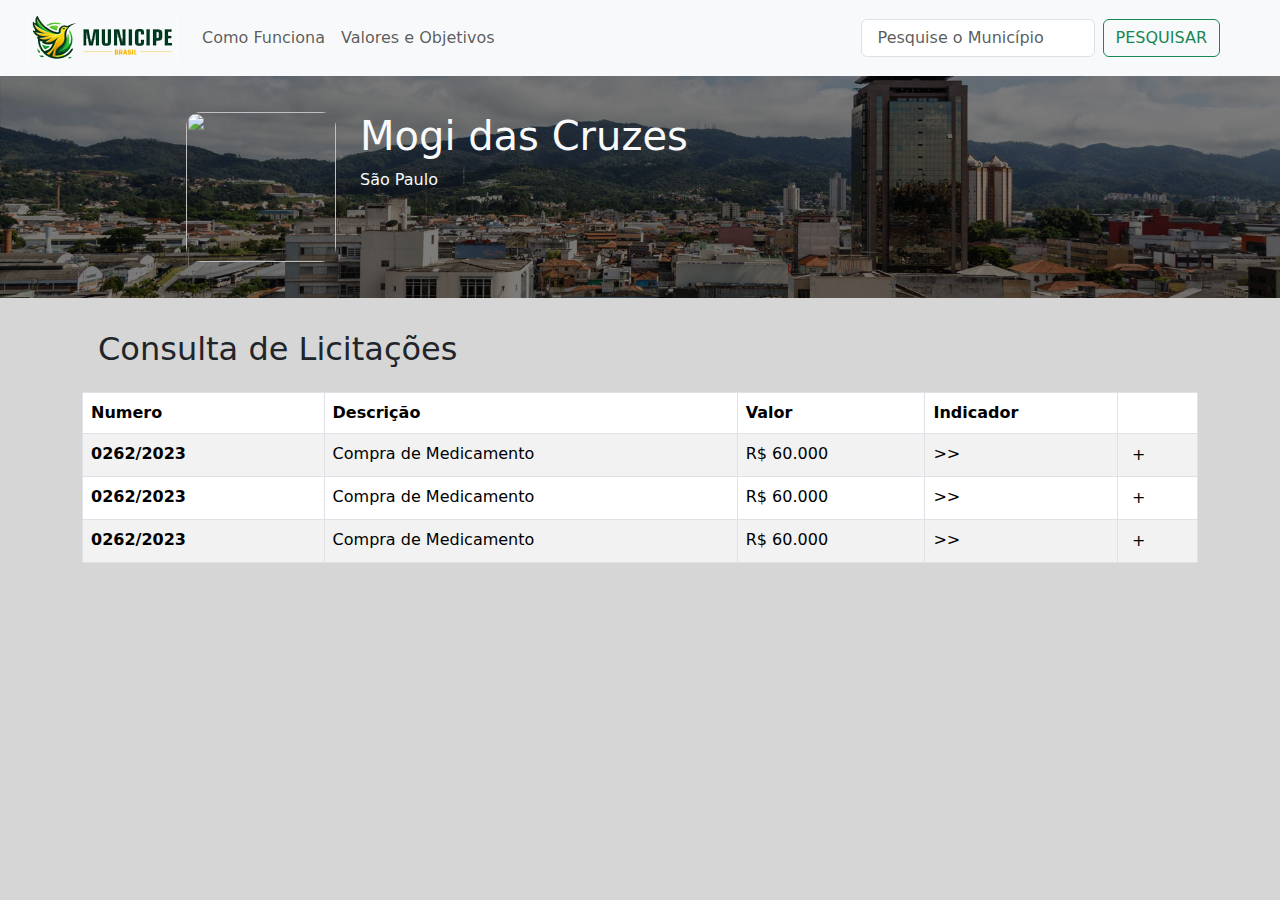
==== TodasLicitacao.html @ 475b44c8 "teste" ====
<!DOCTYPE html>
<html lang="pt-br">

<head>
    <meta charset="UTF-8">
    <meta name="viewport" content="width=device-width, initial-scale=1.0">
    <title>Licitação - Mogi das Cruzes</title>
    <link rel="stylesheet" href="CSS/bootstrap.min.css">
    <link rel="stylesheet" href="CSS/style.css">
    <script src="JavaScript/bootstrap.min.js"></script>
    <script src="JavaScript/script.js"></script>
</head>

<body>

    <nav class="navbar navbar-expand-lg bg-body-tertiary responsive_navbar">
        <div class="container-fluid">
            <a class="navbar-brand ps-3" href="index.html">
                <img src="IMG/Logo/Logo-Completo-Horizontal.png" alt=""></a>
            <button class="navbar-toggler" type="button" data-bs-toggle="collapse"
                data-bs-target="#navbarSupportedContent" aria-controls="navbarSupportedContent" aria-expanded="false"
                aria-label="Toggle navigation">
                <span class="navbar-toggler-icon"></span>
            </button>
            <div class="collapse navbar-collapse" id="navbarSupportedContent">
                <ul class="navbar-nav me-auto mb-2 mb-lg-0">
                    <li class="nav-item">
                        <a class="nav-link" href="#">Como Funciona</a>
                    </li>
                    <li class="nav-item">
                        <a class="nav-link" href="#">Valores e Objetivos</a>
                    </li>
                </ul>
                <form class="d-flex pe-5" role="search">
                    <input class="form-control me-2 ps-3 pe-3" type="search" placeholder="Pesquise o Município"
                        aria-label="Search">
                    <button class="btn btn-outline-success" type="submit">PESQUISAR</button>
                </form>
            </div>
        </div>
    </nav>

    <section class="fundo_section_prefeitura container-fluid">
        <div class="container-fluid">
            <div class="row text-center p-3">
                <div class="col remover_coluna"></div>
                <div class="col logo_cidade">
                    <img class="imagem-fluid" src="IMG/Mogi-das-Cruzes/Logo/logo-mogi-das-cruzes.jpg" alt="">
                </div>
                <div class="col-6 text-start text-light reponsive_prefeitura">
                    <h1>Mogi das Cruzes</h1>
                    <p>São Paulo</p>
                </div>
                <div class="col remover_coluna"></div>
                <div class="col remover_coluna"></div>
            </div>
        </div>
    </section>

    <section class="container pt-3">
        <div class="p-3">
            <h2>Consulta de Licitações</h2>
        </div>
        <div>
            <table class="table table-striped table-bordered" id="myTable">
                <thead>
                    <tr>
                        <th scope="col" class="tabela_numero">Numero</th>
                        <th scope="col" class="tabela_descricao">Descrição</th>
                        <th scope="col" class="tabela_valor">Valor</th>
                        <th scope="col" class="tabela_indicador">Indicador</th>
                        <th scope="col" class="tabela_button1"></th>
                        <th scope="col" class="tabela_button_mobile"></th>
                    </tr>
                </thead>
                <tbody class="text-start">
                    <tr>
                        <th scope="row">
                            <span class="me-3">0262/2023</span>
                            <button class="btn btn-primary button_tabela_mobile" type="button" data-bs-toggle="collapse"
                                data-bs-target="#collapseExample1" aria-expanded="false"
                                aria-controls="collapseExample">
                                Abrir Licitação </button>
                            <div class="collapse mt-2" id="collapseExample1">
                                <div class="card card-body">
                                    <p>Numero: 0262/2023</p>
                                    <p>Descrição: Compra de Medicamento</p>
                                    <p>Valor: R$ 60.000</p>
                                    <a href="#">
                                        <p>Ver Mais detalhes</p>
                                    </a>
                                </div>
                            </div>
                        </th>
                        <td class="tabela_descricao">Compra de Medicamento</td>
                        <td class="tabela_valor">R$ 60.000</td>
                        <td class="tabela_indicador">>></td>
                        <td colspan="2" class="button_mais"><button> + </button></td>
                    </tr>
                    <tr>
                        <th scope="row">
                            <span class="me-3">0262/2023</span>
                            <button class="btn btn-primary button_tabela_mobile" type="button" data-bs-toggle="collapse"
                                data-bs-target="#collapseExample2" aria-expanded="false"
                                aria-controls="collapseExample">
                                Abrir Licitação </button>
                            <div class="collapse mt-2" id="collapseExample2">
                                <div class="card card-body">
                                    <p>Numero: 0262/2023</p>
                                    <p>Descrição: Compra de Medicamento</p>
                                    <p>Valor: R$ 60.000</p>
                                    <a href="#">
                                        <p>Ver Mais detalhes</p>
                                    </a>
                                </div>
                            </div>
                        </th>
                        <td class="tabela_descricao">Compra de Medicamento</td>
                        <td class="tabela_valor">R$ 60.000</td>
                        <td class="tabela_indicador">>></td>
                        <td colspan="2" class="button_mais"><button> + </button></td>
                    </tr>
                    <tr>
                        <th scope="row">
                            <span class="me-3">0262/2023</span>
                            <button class="btn btn-primary button_tabela_mobile" type="button" data-bs-toggle="collapse"
                                data-bs-target="#collapseExample3" aria-expanded="false"
                                aria-controls="collapseExample">
                                Abrir Licitação </button>
                            <div class="collapse mt-2" id="collapseExample3">
                                <div class="card card-body">
                                    <p>Numero: 0262/2023</p>
                                    <p>Descrição: Compra de Medicamento</p>
                                    <p>Valor: R$ 60.000</p>
                                    <a href="#">
                                        <p>Ver Mais detalhes</p>
                                    </a>
                                </div>
                            </div>
                        </th>
                        <td class="tabela_descricao">Compra de Medicamento</td>
                        <td class="tabela_valor">R$ 60.000</td>
                        <td class="tabela_indicador">>></td>
                        <td colspan="2" class="button_mais"><button> + </button></td>
                    </tr>
                </tbody>
            </table>
        </div>
    </section>

    <style>
        body {
            background-color: rgb(214, 214, 214);
        }
    </style>
</body>



</html>
---- CSS/style.css ----
@import url('https://fonts.googleapis.com/css2?family=Bebas+Neue&display=swap');
@import url('https://fonts.googleapis.com/css2?family=Roboto:ital,wght@0,100;0,300;0,400;0,500;0,700;0,900;1,100;1,300;1,400;1,500;1,700;1,900&display=swap');

body, html{
  height: 100%;
  background-color: #f0f0f0;
}

.background_black {
  background-color: #333333;
  background-size: cover;
  color: #ffffff;
}

.text_link_branco {
  text-decoration: none;
  color: #ffffff;
}

.text_link_branco:hover {
  text-decoration: none;
  color: #b9b9b9;
}

.reponsive_flex_row {
  display: flex;
  flex-direction: row;
}

.flex_colum {
  display: flex;
  flex-direction: column;
}

.icon_redesocial {
  margin-left: 300px;
}

.icon_redesocial img {
  width: 50px;
  height: 50px;
  margin: 5px;
  border-radius: 5px;
}

.icon_redesocial img {
  transition: transform 0.3s ease-in-out;
  border-radius: 5px;
}

.icon_redesocial img:hover {
  transform: scale(1.2);
  border-radius: 5px;
}

.max_widht_1000px {
  max-width: 1000px;
}

.largura_responsiva_unica {
  max-width: 790px;
  margin: auto;
}

.logo_cidade img {
  width: 150px;
  height: 150px;
  border-radius: 15px;
  border: #ffffff;
}

.fundo_section_prefeitura {
  background-image: url(fundo-mogi-das-cruzes.jpg);
  background-size: cover;
  padding-top: 20px;
  padding-bottom: 20px;
}


.coluna_information {
  max-width: 300px;
  margin-top: 20px;
  background-color: #ffffff;
  border: #000000;
  border-style: solid;
  padding: 15px;
  font-family: "Roboto";
  border-radius: 0px;
}


/* BOTÃO PERSONALIZADO COLUNA DIREITA INFORAMAÇÃO*/

.btn_coluna_informacao_icone {
  width: 50px;
  height: 50px;
  float: left;
  transition: .5s ease-in-out; 
  position: relative;
  display: block;
  overflow: hidden;
  padding: 15px;
  text-align: center;
  margin: 0 5px;
  background: transparent;
  text-transform: uppercase;
  font-weight: 900;
}

.btn_coluna_informacao_icone img {
  width: 25px;
  height: 25px;
  
}

.btn_coluna_informacao_icone:before,
.btn_coluna_informacao_icone:after {
  position: absolute;
  content: '';
  width: 100%;
  height: 4px;
  background-color: transparent;
  transition: .5s ease-in-out; 
}

.btn_coluna_informacao_icone:before {
  bottom: 0;
  left: 0;
  border-bottom: 4px solid transparent;
  border-left: 4px solid transparent;
  transform: translateX(100%);
}

.btn_coluna_informacao_icone:after {
  top: 0;
  left: 0;
  border-top: 4px solid transparent;
  border-right: 4px solid transparent;
  transform: translateX(-100%);
}

.btn_coluna_informacao_icone:hover {
  box-shadow: 0 5px 15px rgba(0, 0, 0, 0.5);
}

.btn_coluna_informacao_icone:hover:before {
  border-color: #262626;
  height: 50px;
  transform: translateX(0);
}

.btn_coluna_informacao_icone:hover:after {
  border-color: #262626;
  height: 100%;
  transform: translateX(0);
}

button {
  color: black;
  text-decoration: none;
  cursor: pointer;
  outline: none;
  border: none;
  background: transparent;
}

.button_verde_quadrado {
  font-size: 18px;
  letter-spacing: 2px;
  text-transform: uppercase;
  display: inline-block;
  text-align: center;
  font-weight: bold;
  padding: 0.7em 2em;
  border: 3px solid #307e1c;
  border-radius: 2px;
  position: relative;
  box-shadow: 0 2px 10px rgba(0, 0, 0, 0.16), 0 3px 6px rgba(0, 0, 0, 0.1);
  color: #307e1c;
  text-decoration: none;
  transition: 0.3s ease all;
  z-index: 1;
}

.button_verde_quadrado:before {
  transition: 0.5s all ease;
  position: absolute;
  top: 0;
  left: 50%;
  right: 50%;
  bottom: 0;
  opacity: 0;
  content: '';
  background-color: #307e1c;
  z-index: -1;
}

.button_verde_quadrado:hover, button:focus {
  color: white;
}

.button_verde_quadrado:hover:before, button:focus:before {
  transition: 0.5s all ease;
  left: 0;
  right: 0;
  opacity: 1;
}

.button_verde_quadrado:active {
  transform: scale(0.9);
}

.button_vermelho_quadrado {
  font-size: 18px;
  letter-spacing: 2px;
  text-transform: uppercase;
  display: inline-block;
  text-align: center;
  font-weight: bold;
  padding: 0.7em 2em;
  border: 3px solid #772222;
  border-radius: 2px;
  position: relative;
  box-shadow: 0 2px 10px rgba(0, 0, 0, 0.16), 0 3px 6px rgba(0, 0, 0, 0.1);
  color: #772222;
  text-decoration: none;
  transition: 0.3s ease all;
  z-index: 1;
}

.button_vermelho_quadrado:before {
  transition: 0.5s all ease;
  position: absolute;
  top: 0;
  left: 50%;
  right: 50%;
  bottom: 0;
  opacity: 0;
  content: '';
  background-color: #772222;
  z-index: -1;
}

.button_vermelho_quadrado:hover, button:focus {
  color: white;
}

.button_vermelho_quadrado:hover:before, button:focus:before {
  transition: 0.5s all ease;
  left: 0;
  right: 0;
  opacity: 1;
}

.button_vermelho_quadrado:active {
  transform: scale(0.9);
}

/* FIM DO CSS DO BOTÃO */

.swiper {
  width: 90%;
  height: 100%;
}

.swiper-slide {
  text-align: center;
  font-size: 18px;
  display: flex;
  justify-content: center;
  align-items: center;
}

.swiper-slide img {
  display: block;
  width: 100%;
  height: 100%;
  object-fit: cover;
}

.button_tabela {
  width: 100%;
  max-width: 100%;
}

.button_tabela_mobile,
.tabela_valor_comparativo,
.tabela_button_mobile,
.swiper-button-next,
.swiper-button-prev {
  display: none;
}

.banner_faça_parte {
  display: flex;
  background-color: #000000;
  margin: auto;
  max-width: 800px;
  height: 400px;
  width: 100%;
}

.card1 {
  margin: 20px auto;
  width: 200px;
  height: 300px;
  border-radius: 15px;
  border: #000000;
  border-style: solid;
}

.card__content1 {
  background: #3e4a6e;
  color: #ffffff;
  border-radius: 11px;
  width: 100%;
  height: 100%;
}

.img_card {
  width: 50px;
  height: 50px;
  margin: auto;
  
}

.text_card {
  margin-top: 35px;
}

.text_card h4 {
  padding-top: 10px;
  font-family: "Bebas Neue";
  max-width: 150px;
  margin: auto;
}

.text_card h2 {
  padding-top: 10px;
  font-family: "Bebas Neue";
  max-width: 150px;
  margin: auto;
}

.text_card p {
  margin-top: 35px;
  font-size: 12px;
}

.corpo-card-obras-pedidos {
  width: 288px;
  font-size: 15px;
  display: flex;
  flex-direction: column;
  border-radius: 10px;
  padding: 10px;
  background-color: #ffffff;
  font-family: "Roboto";
}

.corpo-card-obras-pedidos img {
  margin-top: 30px;
  border-radius: 5px;
}

.badeg_cima {
  margin-bottom: -60px;
  background-color: #000000ad;
  color: #ffffff;
  padding: 2px;
  width: 50%;
  border-radius: 10px;
  z-index: 1;
  margin-left: 130px;
}

.button_card {
  background-color: #0038f0;
  padding: 10px 40px;
  font-size: 15px;
  color: #ffffff;
  font-weight: 500;
  font-family: "Roboto";
  margin-bottom: 10px;
  margin-top: 10px;
}

.button_card:hover {
  background-color: #7492f3;
  color: #000000;
  font-weight: 500;
}


@media (max-width: 1000px) {
  .responsive_navbar form input {
    display: none;
  }

  .responsive_navbar form button {
    display: none;
  }
  
  .icon_redesocial {
    margin-left: 150px;
  }

  .fundo_section_prefeitura img {
    width: 120px;
    height: 120px;
  }

  .ajuste_texto_footer {
    margin-left: 50px;
  }
}

/* CELULAR */

@media (max-width: 450px) {
  .fundo_section_prefeitura img {
    width: 100px;
    height: 100px;
  }

  .remover_coluna {
    display: none;
  }

  .icon_redesocial {
    margin-left: 0px;
  }

  .reponsive_flex_row {
    display: flex;
    flex-direction: column;
  }

  .ajuste_texto_footer {
    margin-left: 0px;
  }

  .coluna_information {
    display: none;
  }
}

@media screen and (max-width: 450px) {
  .tabela_descricao,
  .tabela_valor,
  .tabela_indicador,
  .button_mais,
  .tabela_button1 {
    display: none;
  }

  .largura_responsiva_unica {
    margin: initial;
  }

  .button_tabela_mobile {
    display: inline-flex;
  }

  .ajuste_teste {
    max-width: 320px;
    width: 150%;
  }
}

@media screen and (max-width: 320px) {
  .ajuste_teste {
    max-width: 300px;
    width: 120%;
  }
}
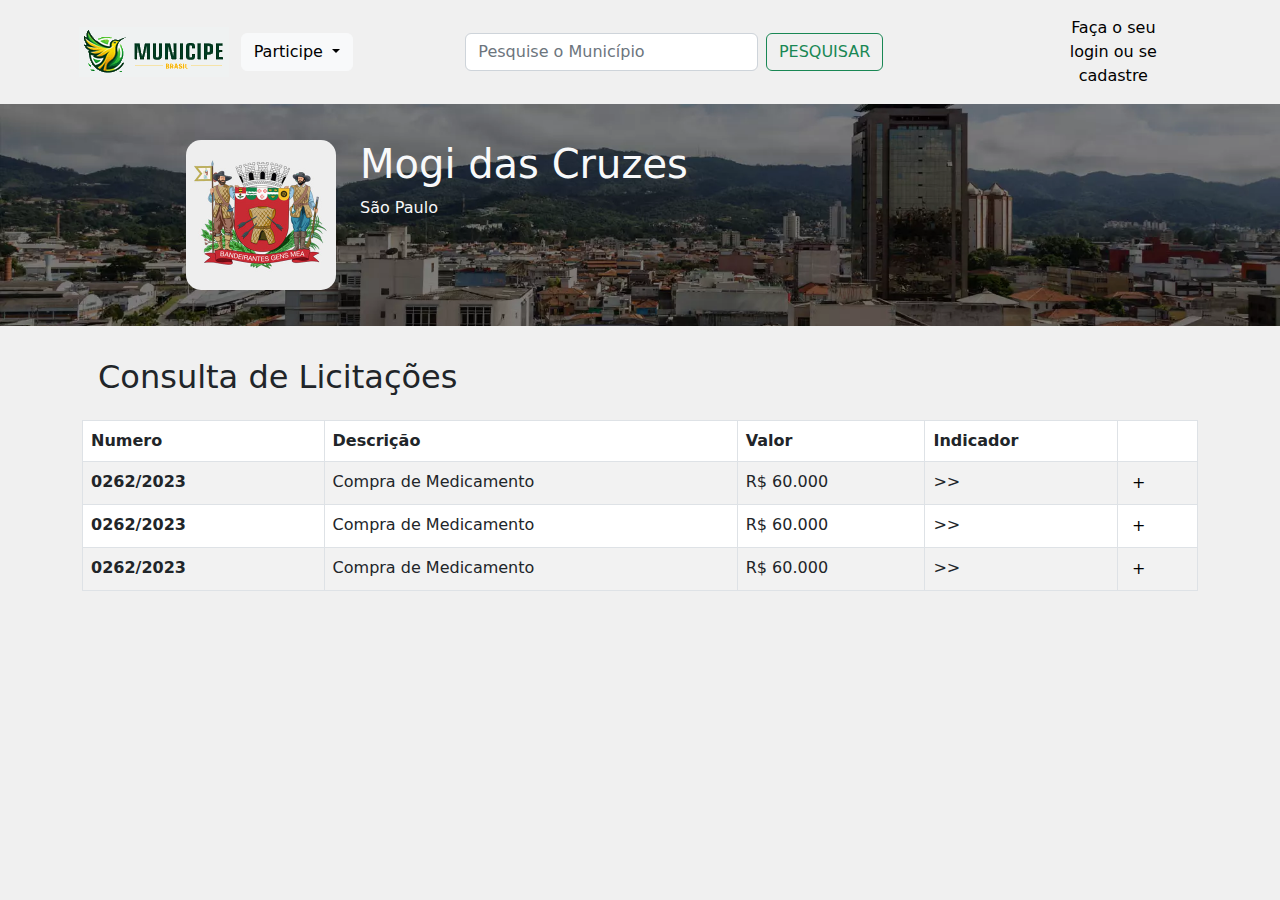
==== commit 86fd1fd7: "Pagina Todas Licitações" ====
--- a/TodasLicitacao.html
+++ b/TodasLicitacao.html
@@ -13,29 +13,69 @@
 
 <body>
 
-    <nav class="navbar navbar-expand-lg bg-body-tertiary responsive_navbar">
-        <div class="container-fluid">
-            <a class="navbar-brand ps-3" href="index.html">
-                <img src="IMG/Logo/Logo-Completo-Horizontal.png" alt=""></a>
-            <button class="navbar-toggler" type="button" data-bs-toggle="collapse"
-                data-bs-target="#navbarSupportedContent" aria-controls="navbarSupportedContent" aria-expanded="false"
-                aria-label="Toggle navigation">
-                <span class="navbar-toggler-icon"></span>
-            </button>
-            <div class="collapse navbar-collapse" id="navbarSupportedContent">
-                <ul class="navbar-nav me-auto mb-2 mb-lg-0">
-                    <li class="nav-item">
-                        <a class="nav-link" href="#">Como Funciona</a>
-                    </li>
-                    <li class="nav-item">
-                        <a class="nav-link" href="#">Valores e Objetivos</a>
-                    </li>
-                </ul>
-                <form class="d-flex pe-5" role="search">
-                    <input class="form-control me-2 ps-3 pe-3" type="search" placeholder="Pesquise o Município"
-                        aria-label="Search">
-                    <button class="btn btn-outline-success" type="submit">PESQUISAR</button>
+    <nav class="container-fluid p-3">
+        <div class="row align-items-center">
+            <div class="col text-end">
+                <a class="" href="index.html">
+                    <img src="IMG/Logo/Logo-Completo-Horizontal.png" alt="">
+                </a>
+            </div>
+            <div class="col text-start p-0">
+                <div class="dropdown desaparecer_mobile">
+                    <button class="btn btn-light dropdown-toggle" type="button" data-bs-toggle="dropdown"
+                        aria-expanded="false">
+                        Participe
+                    </button>
+                    <ul class="dropdown-menu">
+                        <li><a class="dropdown-item" href="#">Como Funciona</a></li>
+                        <li><a class="dropdown-item" href="#">Missão e Valores</a></li>
+                        <li><a class="dropdown-item" href="#">Cronograma</a></li>
+                    </ul>
+                </div>
+            </div>
+            <div class="col-5 text-start me-5 ajuste_barra_pesquisa_desktop desaparecer_mobile">
+                <form class="flex_row" role="search">
+                    <input class="form-control" type="search" placeholder="Pesquise o Município" aria-label="Search">
+                    <button class="btn btn-outline-success ms-2" type="submit">PESQUISAR</button>
                 </form>
+            </div>
+            <div class="col flex_row me-2 align-items-center">
+                <!-- <div>
+                <img src="IMG/Icones/user.png" alt="">
+              </div> -->
+                <div class="desaparecer_mobile">
+                    <a href="" class="text-decoration-none">
+                        <p class="flex_row ajuste_faca_login_desktop">Faça o seu login ou se cadastre</p>
+                    </a>
+                </div>
+                <div id="menuMobile" class="desaparecer_desktop">
+                    <input type="checkbox" />
+                    <span></span>
+                    <span></span>
+                    <span></span>
+                    <ul id="menuArea"> <!--Não preencher links-->
+                        <h3 class="mt-3 fw-bold">Mogi das Cruzes</h3>
+                        <li><a href="TodasLicitacao.html">Todas Licitações</a></li>
+                        <li><a href="TodasObras.html">Obras e Projetos</a></li>
+                        <li><a href="TodasMelhorias.html">Pedidos dos Municipes</a></li>
+                        <li><a href="#">Acesso a informação</a></li>
+                        <a href="" class="text-decoration-none">
+                            <div class="menuArea_btn_full_green mt-3">
+                                <p>Pedir Melhoria</p>
+                            </div>
+                        </a>
+                        <a href="" class="text-decoration-none">
+                            <div class="menuArea_btn_full_red">
+                                <p>Abrir Reclamação</p>
+                            </div>
+                        </a>
+                        <a href="" class="text-decoration-none">
+                            <div class="menuArea_btn_full_green">
+                                <p>Seja Apoiador</p>
+                            </div>
+                        </a>
+                    </ul>
+                </div>
             </div>
         </div>
     </nav>
@@ -45,7 +85,7 @@
             <div class="row text-center p-3">
                 <div class="col remover_coluna"></div>
                 <div class="col logo_cidade">
-                    <img class="imagem-fluid" src="IMG/Mogi-das-Cruzes/Logo/logo-mogi-das-cruzes.jpg" alt="">
+                    <img class="imagem-fluid" src="MogiDasCruzes/Logo_IMG/logo-mogi-das-cruzes.jpg" alt="">
                 </div>
                 <div class="col-6 text-start text-light reponsive_prefeitura">
                     <h1>Mogi das Cruzes</h1>
@@ -62,7 +102,7 @@
             <h2>Consulta de Licitações</h2>
         </div>
         <div>
-            <table class="table table-striped table-bordered" id="myTable">
+            <table class="table table-striped table-bordered bg-white" id="myTable">
                 <thead>
                     <tr>
                         <th scope="col" class="tabela_numero">Numero</th>
@@ -147,12 +187,6 @@
             </table>
         </div>
     </section>
-
-    <style>
-        body {
-            background-color: rgb(214, 214, 214);
-        }
-    </style>
 </body>
 
 
